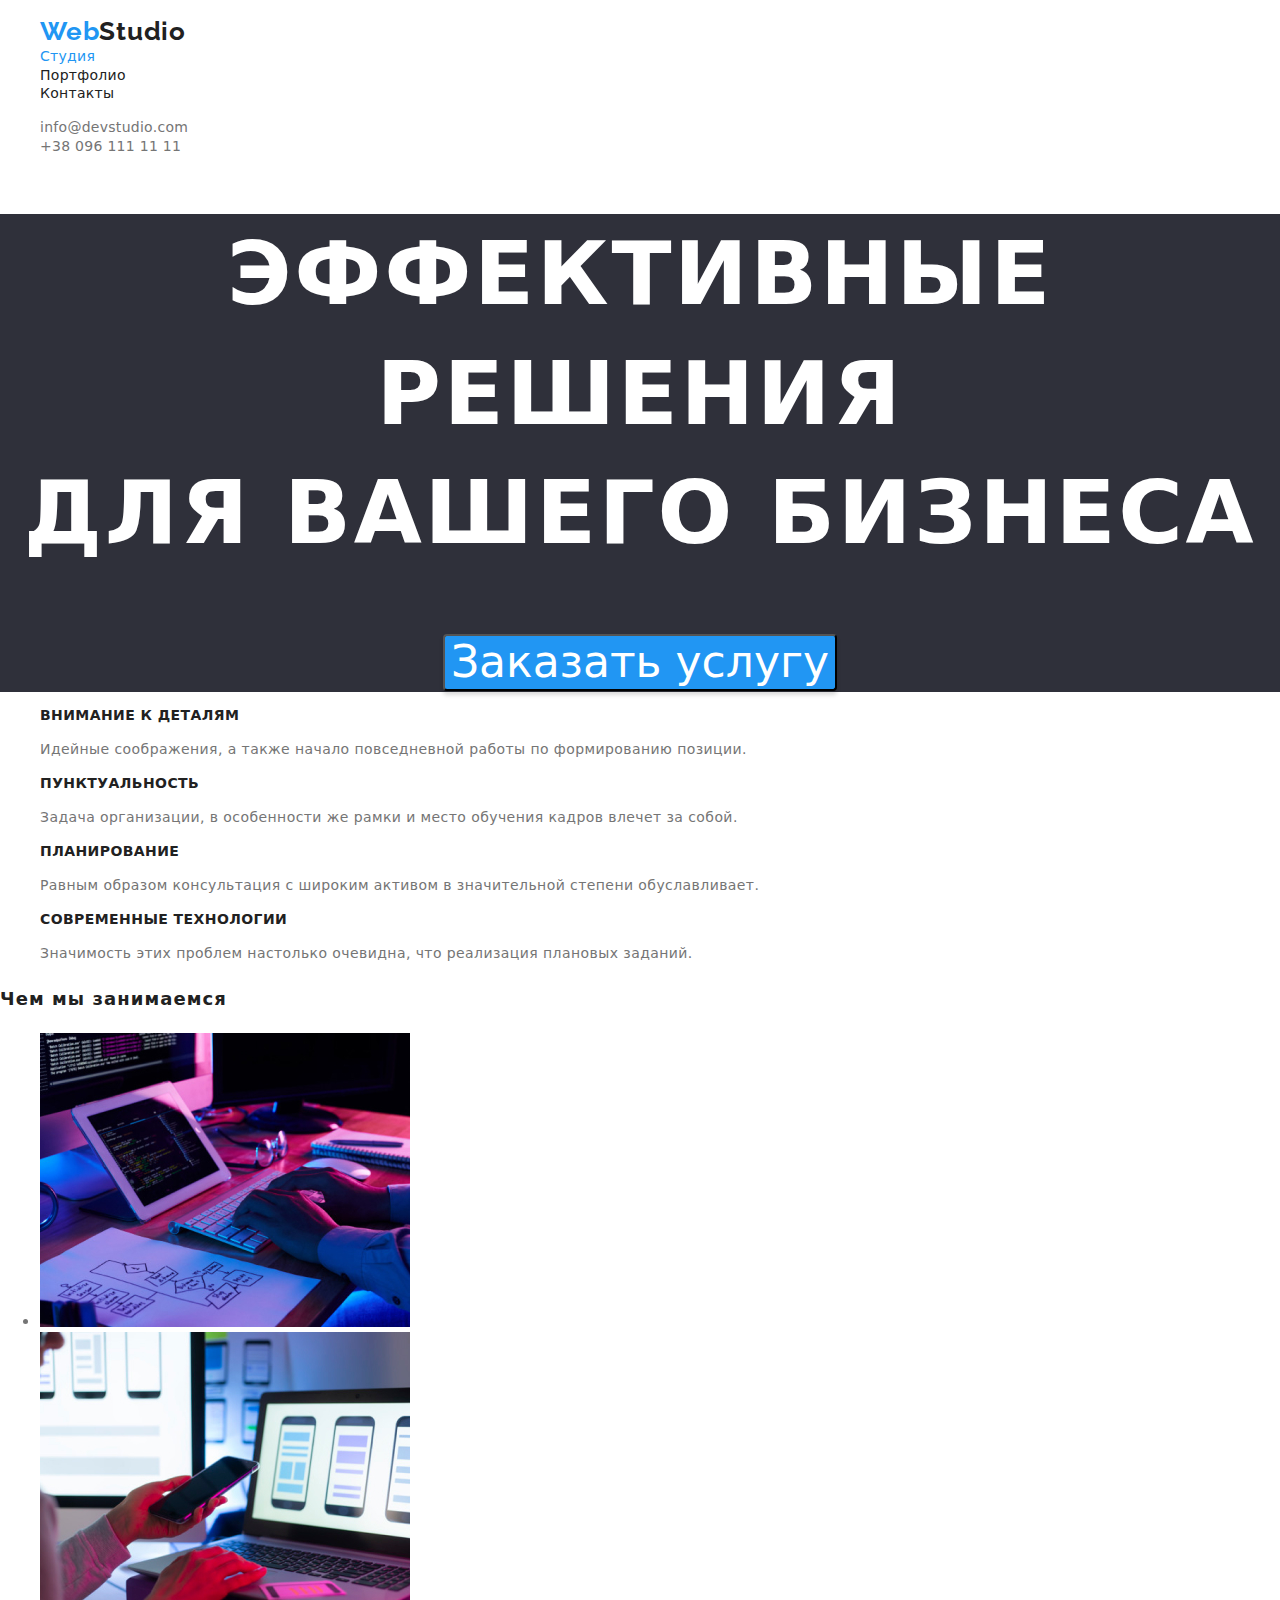
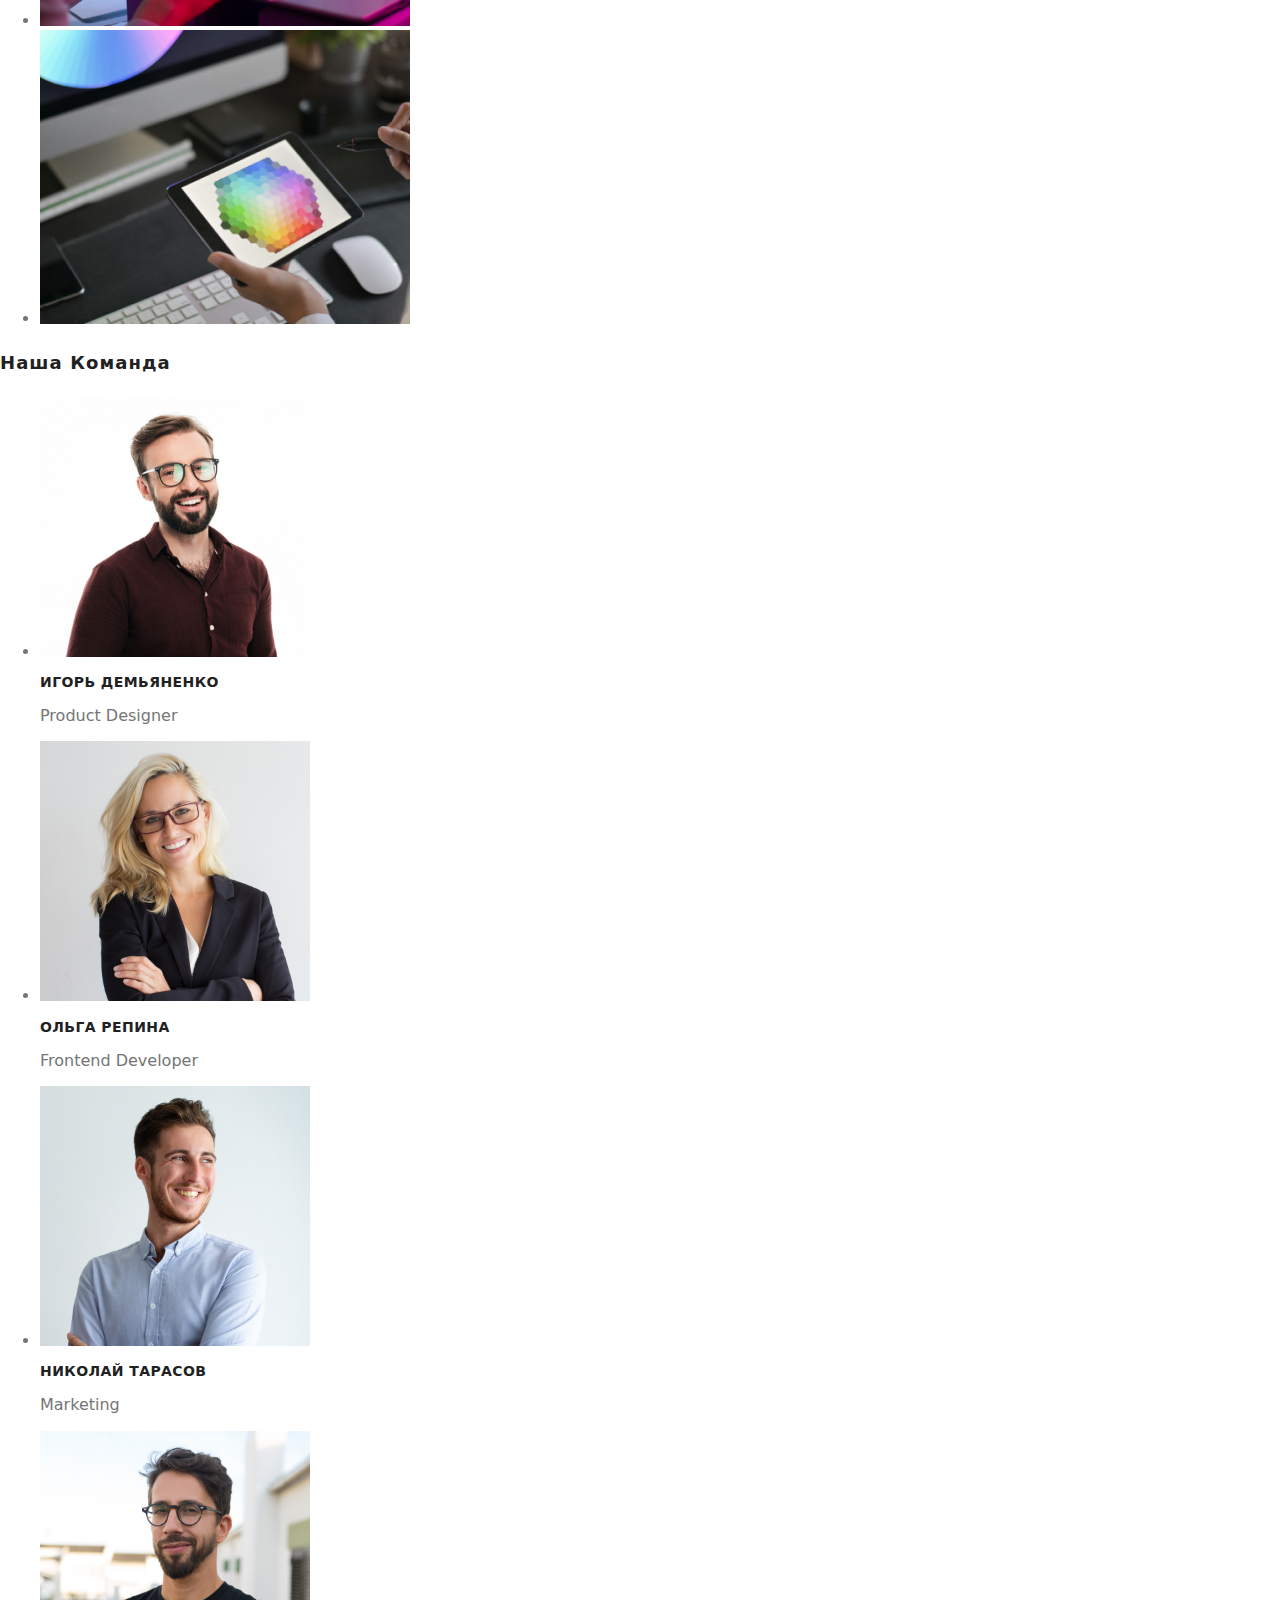
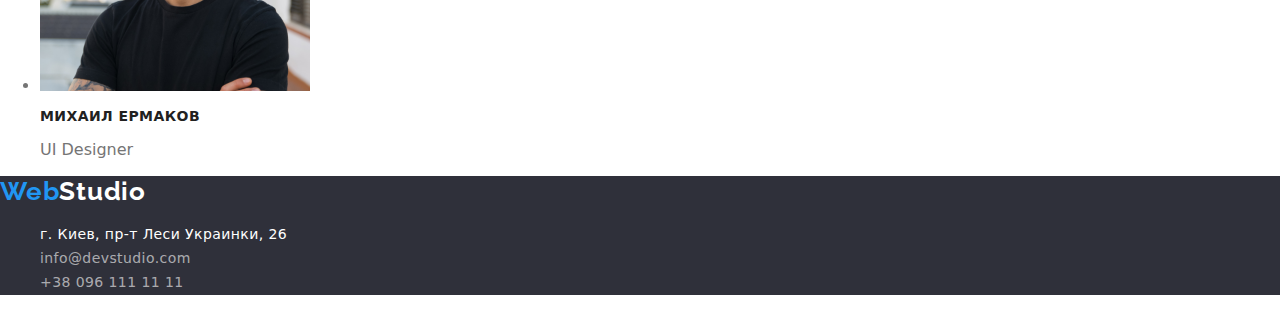
==== index.html @ c5b1d52f "комит" ====
<!DOCTYPE html>
<html lang="ru">
<head>
    <meta charset="UTF-8">
    <meta http-equiv="X-UA-Compatible" content="IE=edge">
    <meta name="viewport" content="width=device-width, initial-scale=1.0">
    <title>WebStudio</title>
    <link rel="stylesheet" href="link rel="preconnect href="https://fonts.gstatic.com">
<link href="https://fonts.googleapis.com/css2?family=Raleway:wght@700&family=Roboto:wght@400;500;700;900&display=swap" rel="stylesheet">
<link rel="stylesheet" href="https://cdnjs.cloudflare.com/ajax/libs/modern-normalize/1.0.0/modern-normalize.min.css">

<link rel="stylesheet" href="./css/styles.css">
</head>
  <body>
  <!-- Шапка -->
    <header>
      <nav>
          <ul class="list">
              <li> <a class="logo" href="./index.html"><span class="logo-web">Web</span>Studio</a> </li>
              <li> <a class="active-page" href="">Студия</a> </li>
              <li> <a class="header-links" href="./portfolio.html">Портфолио</a> </li>
              <li> <a class="header-links" href="">Контакты</a> </li>
          </ul>
      </nav>

      <ul class="list">
          <li><a class="header-mailtel" href="mailto:info@devstudio.com">info@devstudio.com</a></li>
          <li><a class="header-mailtel" href="tel:+380961111111">+38 096 111 11 11</a></li>
      </ul>
    </header>
    
    <main>
      <section class="hero">
        <h1>Эффективные решения<br> для вашего бизнеса</h1>
        <button class="btn" type="button">Заказать услугу</button>
      </section>
        
      <!-- Наши сильные стороны  -->
      <section class="main-content">
        <h2 class="visually-hidden">Наши сильные стороны</h2>
        <ul class="list">
            <li> <h3>Внимание к деталям</h3> 
            <li> <p class="text">Идейные соображения, а также начало повседневной работы по формированию позиции.</p></li>
            <li> <h3>Пунктуальность</h3> <p class="text">Задача организации, в особенности же рамки и место обучения кадров влечет за собой.</p> </li>
            <li> <h3>Планирование</h3> <p class="text">Равным образом консультация с широким активом в значительной степени обуславливает.</p> </li>
            <li> <h3>Современные технологии</h3> <p class="text">Значимость этих проблем настолько очевидна, что реализация плановых заданий.</p> </li>
        </ul>
      </section>
     <!--Our business section-->
     <section>
      <h2>Чем мы занимаемся</h2>
      <ul>
         <li><img src="img.jpg"alt="Набор текста на клавиатуре" width="370"></li>
         <li> <img src="img..jpg"alt="Информация на смартфоне" width="370"></li>
         <li> <img src="img....jpg"alt="Изображение на планшете" width="370"></li>
      </ul>

     </section>
     <!--Team section-->
     <section>
         <h2>Наша Команда</h2>
         <ul>
         <li>
          <img src="img.Демьяненко.jpg" alt="man" width="270">
           <h3>Игорь Демьяненко</h3>
           <p>Product Designer</p>
         </li>
         <li>
          <img src="img.Репина.jpg" alt="woman" width="270">
         <h3>Ольга Репина</h3>
         <p>Frontend Developer</p>
         </li>
         <li>
         <img src="img.Тарасов.jpg" alt="man" width="270">
         <h3>Николай Тарасов</h3>
         <p>Marketing</p>
         </li>
         <li>
         <img src="img.Ермаков.jpg" alt="man" width="270">
         <h3>Михаил Ермаков</h3>
         <p>UI Designer</p>
         </li>
         </ul>
     </section>
    </main>
        <!-- Футер -->
        <footer>
         <a class="logo-revers" href="./index.html"><span class="logo-web">Web</span>Studio</a>
         <address>
           <ul class="list">
             <li><a class="adress" target="_blank" href="https://goo.gl/maps/DfeSUj1z1ApNC3bA6" rel="noopener; noreferrer">г. Киев, пр-т Леси Украинки, 26</a></li>
             <li><a class="footer-mailtel" href="mailto:info@devstudio.com">info@devstudio.com</a></li>
             <li><a class="footer-mailtel" href="tel:+380961111111">+38 096 111 11 11</a></li>
           </ul>
         </address>
       </footer>
     </body>
   </html>
---- css/styles.css ----
/* Общие */
:root {
    --brandcolor: #2196f3;
    --main-text-color: #757575;
    }
    
    
    
    
    body {
      color: #757575;
      color: var(--main-text-color);
    }
    
    a {
      text-decoration: none;
    }
    
    a:hover,
    a:target {
      color: #2196f3;
      color: var(--brandcolor);
    }
    
    
    
    button:hover,
    button:target {
      color: #ffffff;
      background-color: #2196f3;
    }
    
    .center {
      font-weight: bold;
      font-size: 36px;
      line-height: 1.17;
      text-align: center;
      letter-spacing: 0.03em;
      color: #212121;
      background-color: var(--brandcolor);
    }
    
    h2 {
      font-weight: bold;
      font-size: 18px;
      line-height: 2;
      letter-spacing: 0.06em;
      color: #212121;
    }
    h3 {
      font-weight: bold;
      font-size: 14px;
      line-height: 1.14;
      letter-spacing: 0.03em;
      text-transform: uppercase;
      color: #212121;
    }
    h4 {
      font-weight: 500;
      font-size: 16px;
      line-height: 1.19;
      text-align: center;
      letter-spacing: 0.03em;
      color: #212121;
    }
    h5 {
      font-weight: bold;
      font-size: 18px;
      line-height: 2;
      letter-spacing: 0.06em;
    }
    
    address{
      font-style:normal
    }
    
    footer {
      background: #2f303a;
    }
    
    /* Основной текст */
    .text {
      font-size: 14px;
      line-height: 1.71;
      letter-spacing: 0.03em;
    }
    /* Логотип */
    .logo {
      font-family: Raleway;
      font-weight: bold;
      font-size: 26px;
      line-height: 1.2;
      letter-spacing: 0.03em;
      color: #212121;
    }
    .logo-web {
      font-family: Raleway;
      font-weight: bold;
      font-size: 26px;
      line-height: 1.2;
      letter-spacing: 0.03em;
      color: #2196f3;
      color: var(--brandcolor);
    }
    
    .header-links {
      font-weight: 500;
      font-size: 14px;
      line-height: 1.14;
      letter-spacing: 0.02em;
      color: #212121;
    }
    .header-mailtel {
    font-weight: 500;
    font-size: 14px;
    line-height: 1.14;
    letter-spacing: 0.02em;
    color: #757575;
    }
    /* Список */
    .list {
      list-style: none;
    }
    
    /* Герой */
    .hero {
      font-weight: 900;
      font-size: 44px;
      line-height: 1.37;
      text-align: center;
      letter-spacing: 0.06em;
      text-transform: uppercase;
      color: #ffffff;
      background: #2f303a;
    font-weight: 900;
    font-size: 44px;
    line-height: 1.36;
    text-align: center;
    letter-spacing: 0.06em;
    text-transform: uppercase;
    color: #FFFFFF;
    background: #2F303A;;
    }
    
    /* .main-content {
      background-color: #e5e5e5;
    } */
    
    .btn {
      color: #ffffff;
      background: #2196f3;
      box-shadow: 0px 4px 4px rgba(0, 0, 0, 0.15);
      border-radius: 4px;
      cursor: pointer
     }
    
    .btn2 {
      font-weight: 500;
      font-size: 16px;
      line-height: 1.62;
      text-align: center;
      letter-spacing: 0.03em;
      color: #212121;
      background: #f5f4fa;
      border-radius: 4px;
      cursor: pointer
    }
    
    
    .visually-hidden {
      position: absolute !important;
      clip: rect(1px 1px 1px 1px);
      clip: rect(1px, 1px, 1px, 1px);
      padding: 0 !important;
      border: 0 !important;
      height: 1px !important;
      width: 1px !important;
      overflow: hidden;
    }
    /* Наша команда */
    .team-discrip {
      font-size: 16px;
      line-height: 1.19;
      text-align: center;
      letter-spacing: 0.03em;
    }
    .team {
      background: #f5f4fa;
    }
    
    /* Footer */
    
    footer {
      background: #2f303a;
    }
    
    .logo-revers {
      font-family: Raleway;
      font-weight: bold;
      font-size: 26px;
      line-height: 1.2;
      letter-spacing: 0.03em;
      color: #ffffff;
    }
    .adress {
      font-size: 14px;
      line-height: 1.71;
      letter-spacing: 0.03em;
      color: #ffffff;
    }
    .footer-mailtel {
      font-size: 14px;
      line-height: 1.71;
      letter-spacing: 0.03em;
      color: rgba(255, 255, 255, 0.6);
    }
    .our-work {
    font-weight: bold;
    font-size: 18px;
    line-height: 2;
    letter-spacing: 0.06em;
    color: #212121;
    }
    
    .active-page {
      font-weight: 500;
      font-size: 14px;
      line-height: 1.14;
      letter-spacing: 0.02em;
      color: var(--brandcolor);
    }
    
    .center {
      font-weight: bold;
      font-size: 36px;
      line-height: 1.17;
      text-align: center;
      letter-spacing: 0.03em;
      color: #212121;
    }
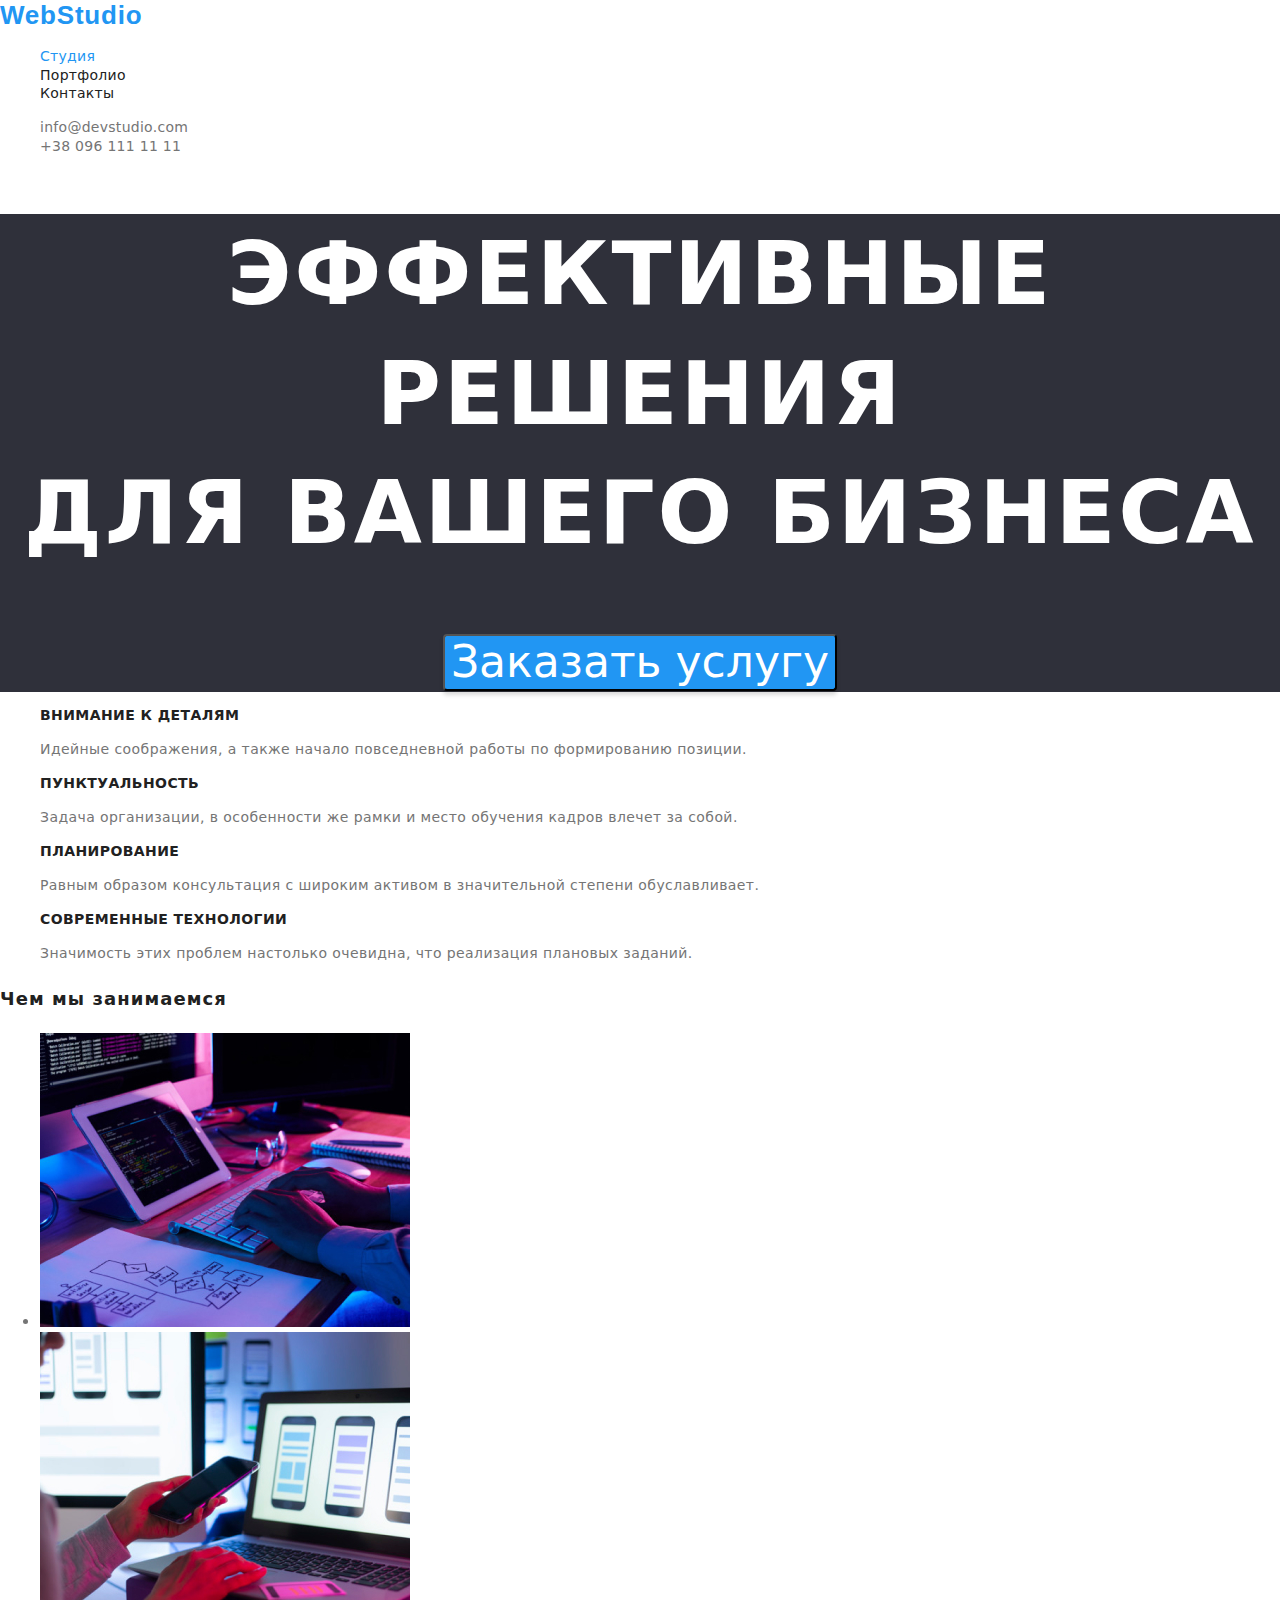
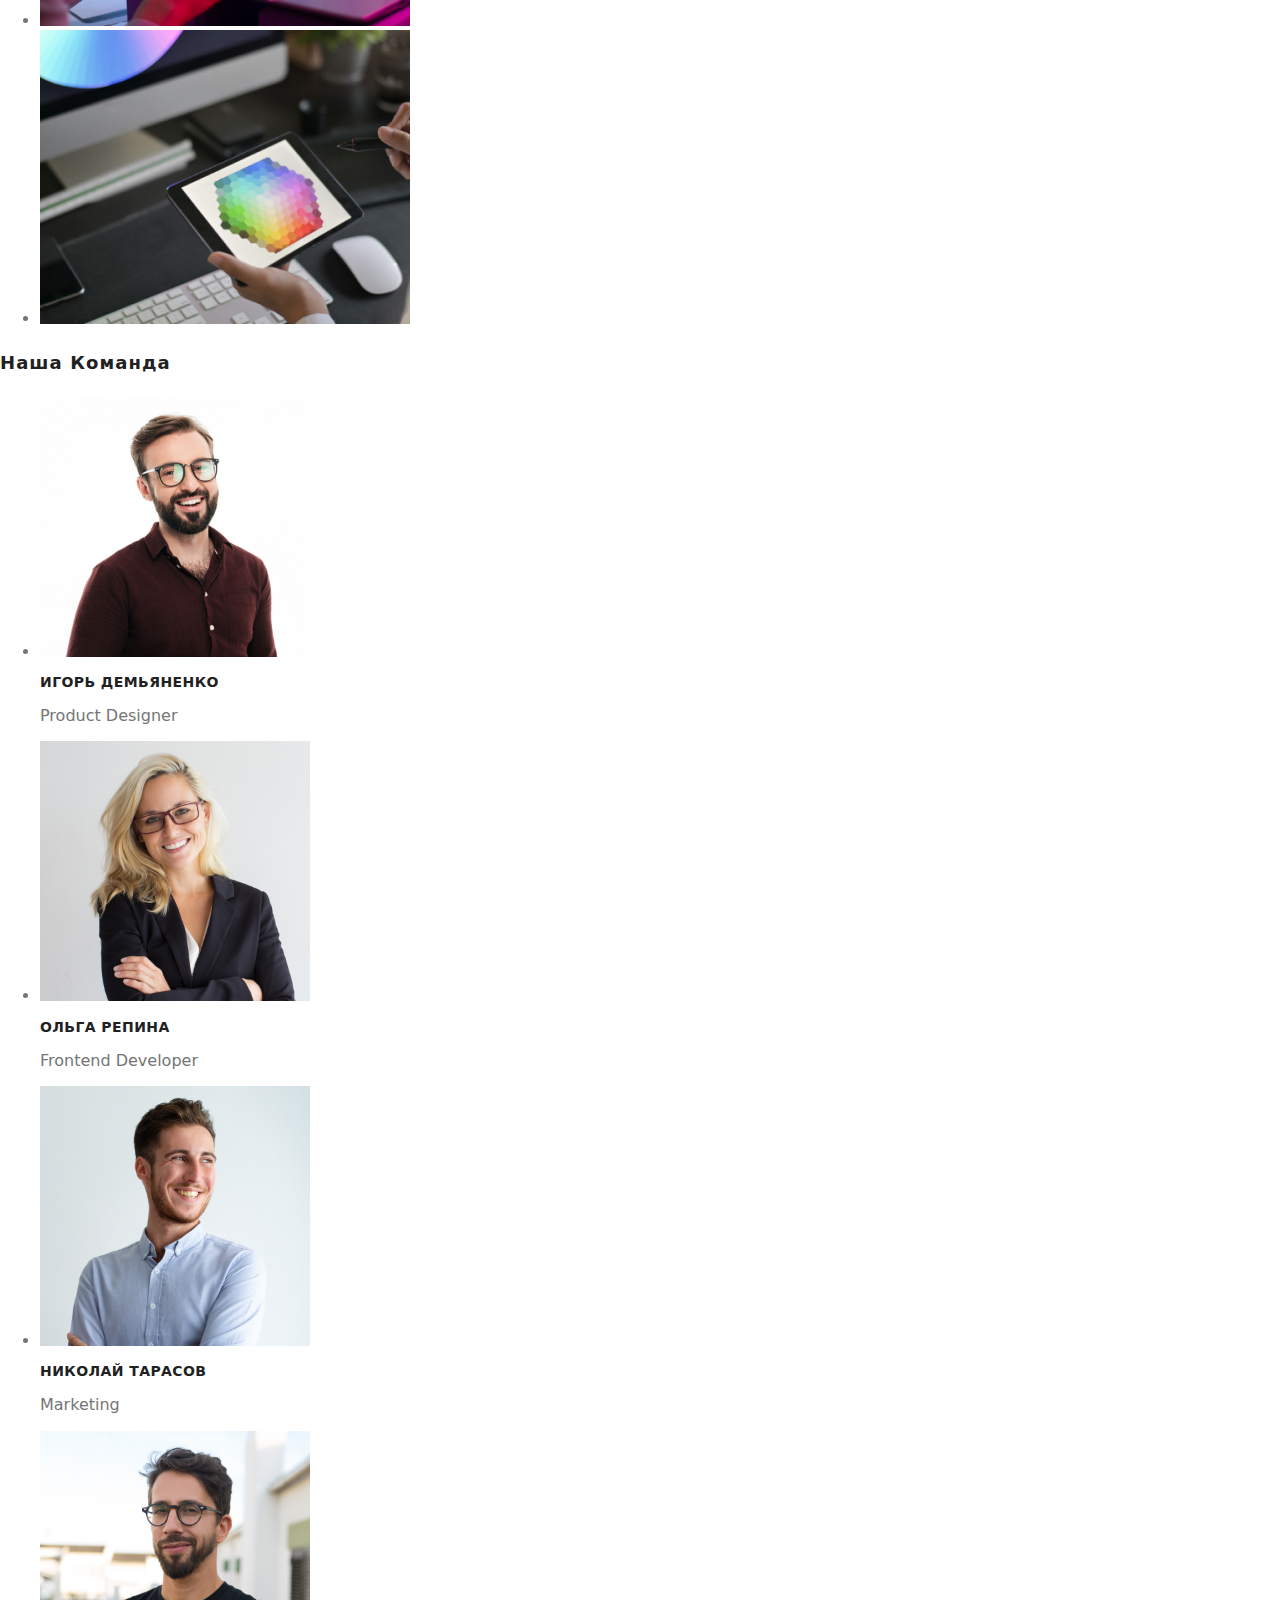
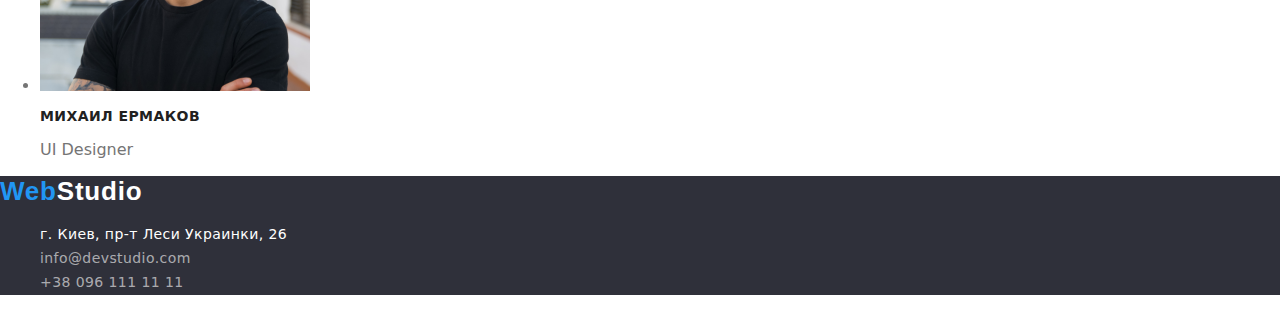
==== commit ddcec8af: "меняем шрифты" ====
--- a/index.html
+++ b/index.html
@@ -14,9 +14,9 @@
   <body>
   <!-- Шапка -->
     <header>
+    <a class="logo" href="./index.html"><span class="logo-web">Web</span>Studio</a>
       <nav>
           <ul class="list">
-              <li> <a class="logo" href="./index.html"><span class="logo-web">Web</span>Studio</a> </li>
               <li> <a class="active-page" href="">Студия</a> </li>
               <li> <a class="header-links" href="./portfolio.html">Портфолио</a> </li>
               <li> <a class="header-links" href="">Контакты</a> </li>
@@ -50,9 +50,9 @@
      <section>
       <h2>Чем мы занимаемся</h2>
       <ul>
-         <li><img src="img.jpg"alt="Набор текста на клавиатуре" width="370"></li>
-         <li> <img src="img..jpg"alt="Информация на смартфоне" width="370"></li>
-         <li> <img src="img....jpg"alt="Изображение на планшете" width="370"></li>
+         <li><img src="img1.jpg"alt="Набор текста на клавиатуре" width="370"></li>
+         <li> <img src="img2.jpg"alt="Информация на смартфоне" width="370"></li>
+         <li> <img src="img3.jpg"alt="Изображение на планшете" width="370"></li>
       </ul>
 
      </section>
@@ -61,22 +61,22 @@
          <h2>Наша Команда</h2>
          <ul>
          <li>
-          <img src="img.Демьяненко.jpg" alt="man" width="270">
+          <img src="imgDemianenko.jpg" alt="man" width="270">
            <h3>Игорь Демьяненко</h3>
            <p>Product Designer</p>
          </li>
          <li>
-          <img src="img.Репина.jpg" alt="woman" width="270">
+          <img src="imgRepina.jpg" alt="woman" width="270">
          <h3>Ольга Репина</h3>
          <p>Frontend Developer</p>
          </li>
          <li>
-         <img src="img.Тарасов.jpg" alt="man" width="270">
+         <img src="imgTarasov.jpg" alt="man" width="270">
          <h3>Николай Тарасов</h3>
          <p>Marketing</p>
          </li>
          <li>
-         <img src="img.Ермаков.jpg" alt="man" width="270">
+         <img src="imgErmakov.jpg" alt="man" width="270">
          <h3>Михаил Ермаков</h3>
          <p>UI Designer</p>
          </li>
--- a/css/styles.css
+++ b/css/styles.css
@@ -86,7 +86,7 @@
     }
     /* Логотип */
     .logo {
-      font-family: Raleway;
+      font-family: sans-serif;
       font-weight: bold;
       font-size: 26px;
       line-height: 1.2;
@@ -94,7 +94,7 @@
       color: #212121;
     }
     .logo-web {
-      font-family: Raleway;
+      font-family: sans-serif;
       font-weight: bold;
       font-size: 26px;
       line-height: 1.2;
@@ -195,7 +195,7 @@
     }
     
     .logo-revers {
-      font-family: Raleway;
+      font-family: sans-serif;
       font-weight: bold;
       font-size: 26px;
       line-height: 1.2;
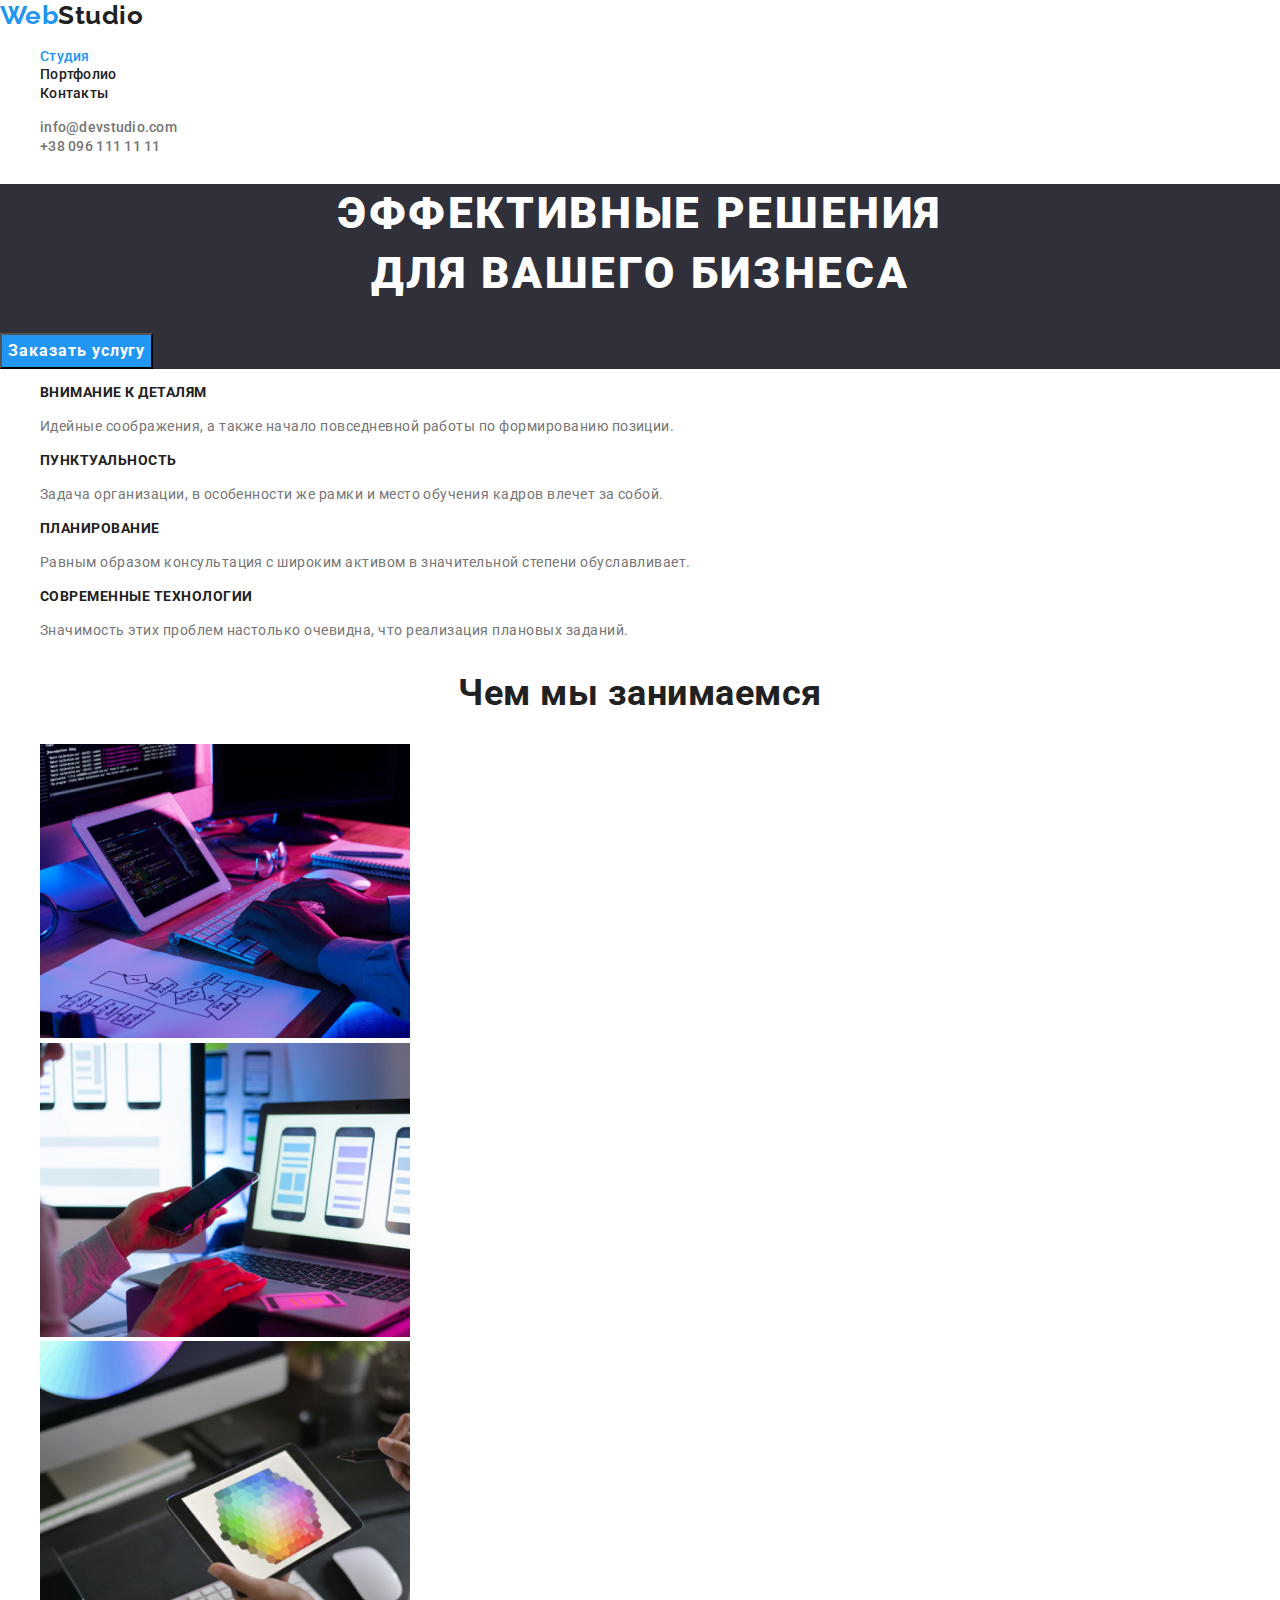
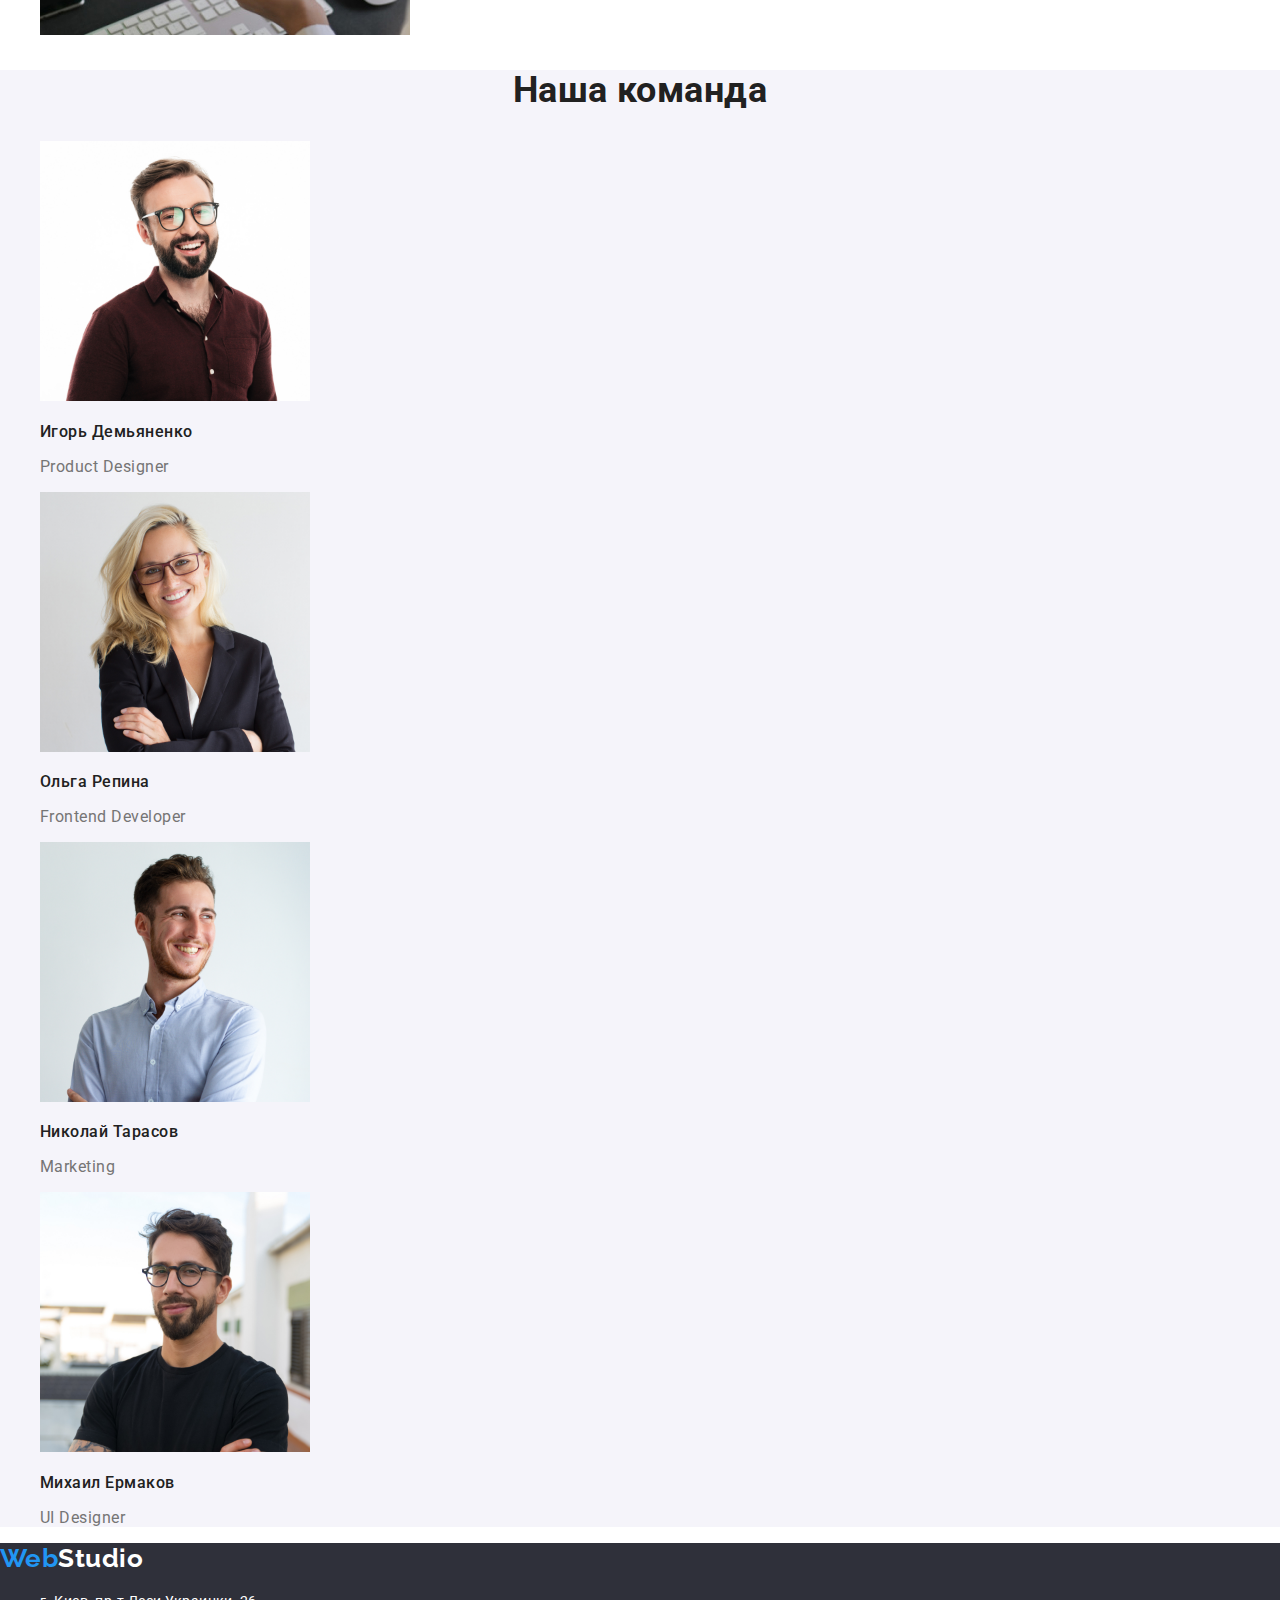
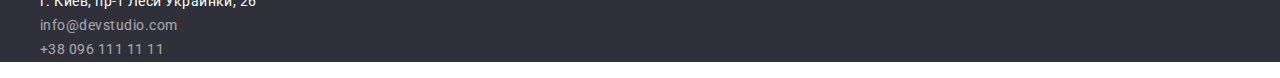
==== commit 1cc19f9e: "комитим" ====
--- a/index.html
+++ b/index.html
@@ -3,96 +3,105 @@
 <head>
     <meta charset="UTF-8">
     <meta http-equiv="X-UA-Compatible" content="IE=edge">
-    <meta name="viewport" content="width=device-width, initial-scale=1.0">
-    <title>WebStudio</title>
-    <link rel="stylesheet" href="link rel="preconnect href="https://fonts.gstatic.com">
-<link href="https://fonts.googleapis.com/css2?family=Raleway:wght@700&family=Roboto:wght@400;500;700;900&display=swap" rel="stylesheet">
-<link rel="stylesheet" href="https://cdnjs.cloudflare.com/ajax/libs/modern-normalize/1.0.0/modern-normalize.min.css">
+    <meta name="viewport" content="width=, initial-scale=1.0">
+    <title>goit-markup-hw-02</title>
+    <link rel="preconnect" href="https://fonts.gstatic.com">
+    <link href="https://fonts.googleapis.com/css2?family=Raleway:wght@700&family=Roboto:wght@400;500;700;900&display=swap" rel="stylesheet" />
+    <link href="https://cdnjs.cloudflare.com/ajax/libs/modern-normalize/1.0.0/modern-normalize.min.css" rel="stylesheet" /> 
+    <link href="./css1work/styles.css" rel="stylesheet" />
+</head>
 
-<link rel="stylesheet" href="./css/styles.css">
-</head>
-  <body>
-  <!-- Шапка -->
+<body>
+<!--Header of page-->
     <header>
-    <a class="logo" href="./index.html"><span class="logo-web">Web</span>Studio</a>
-      <nav>
-          <ul class="list">
-              <li> <a class="active-page" href="">Студия</a> </li>
-              <li> <a class="header-links" href="./portfolio.html">Портфолио</a> </li>
-              <li> <a class="header-links" href="">Контакты</a> </li>
-          </ul>
-      </nav>
-
-      <ul class="list">
-          <li><a class="header-mailtel" href="mailto:info@devstudio.com">info@devstudio.com</a></li>
-          <li><a class="header-mailtel" href="tel:+380961111111">+38 096 111 11 11</a></li>
-      </ul>
+        <a class="logo link" href="./index.html"><span class="logo-accent">Web</span>Studio</a>
+        <nav>
+            <ul class="list">
+                <li><a class="nav-list-item link current" href="./index.html">Студия</a></li>
+                <li><a class="nav-list-item link" href="./portfolio.html">Портфолио</a></li>
+                <li><a class="nav-list-item link" href="">Контакты</a></li>
+            </ul>
+        </nav>
+        <ul class="list">
+            <li><a class="up-contacts-list-item link" href="mailto:info@devstudio.com">info@devstudio.com</a></li>
+            <li><a class="up-contacts-list-item link" href="tel:+380961111111">+38 096 111 11 11</a></li>
+        </ul>
     </header>
-    
+    <!--Main content-->
     <main>
-      <section class="hero">
-        <h1>Эффективные решения<br> для вашего бизнеса</h1>
-        <button class="btn" type="button">Заказать услугу</button>
-      </section>
-        
-      <!-- Наши сильные стороны  -->
-      <section class="main-content">
-        <h2 class="visually-hidden">Наши сильные стороны</h2>
-        <ul class="list">
-            <li> <h3>Внимание к деталям</h3> 
-            <li> <p class="text">Идейные соображения, а также начало повседневной работы по формированию позиции.</p></li>
-            <li> <h3>Пунктуальность</h3> <p class="text">Задача организации, в особенности же рамки и место обучения кадров влечет за собой.</p> </li>
-            <li> <h3>Планирование</h3> <p class="text">Равным образом консультация с широким активом в значительной степени обуславливает.</p> </li>
-            <li> <h3>Современные технологии</h3> <p class="text">Значимость этих проблем настолько очевидна, что реализация плановых заданий.</p> </li>
-        </ul>
-      </section>
-     <!--Our business section-->
-     <section>
-      <h2>Чем мы занимаемся</h2>
-      <ul>
-         <li><img src="img1.jpg"alt="Набор текста на клавиатуре" width="370"></li>
-         <li> <img src="img2.jpg"alt="Информация на смартфоне" width="370"></li>
-         <li> <img src="img3.jpg"alt="Изображение на планшете" width="370"></li>
-      </ul>
-
-     </section>
-     <!--Team section-->
-     <section>
-         <h2>Наша Команда</h2>
-         <ul>
-         <li>
-          <img src="imgDemianenko.jpg" alt="man" width="270">
-           <h3>Игорь Демьяненко</h3>
-           <p>Product Designer</p>
-         </li>
-         <li>
-          <img src="imgRepina.jpg" alt="woman" width="270">
-         <h3>Ольга Репина</h3>
-         <p>Frontend Developer</p>
-         </li>
-         <li>
-         <img src="imgTarasov.jpg" alt="man" width="270">
-         <h3>Николай Тарасов</h3>
-         <p>Marketing</p>
-         </li>
-         <li>
-         <img src="imgErmakov.jpg" alt="man" width="270">
-         <h3>Михаил Ермаков</h3>
-         <p>UI Designer</p>
-         </li>
-         </ul>
-     </section>
+        <!--Main section-->
+        <section class="main-section">
+            <h1 class="main-title">Эффективные решения<br> для вашего бизнеса</h1>
+            <button class="main-section-btn"  type="button">Заказать услугу</button>
+        </section>
+        <!--Features section-->
+        <section class="features-section">
+            <h2 class="visually-hidden">Особенности</h2>
+                <ul class="list">
+                    <li>
+                        <h3 class="features-title">Внимание к деталям</h3>
+                        <p class="features-title-dscr">Идейные соображения, а также начало повседневной работы по формированию позиции.</p>
+                    </li>
+                    <li>
+                        <h3 class="features-title">Пунктуальность</h3>
+                        <p class="features-title-dscr">Задача организации, в особенности же рамки и место обучения кадров влечет за собой.</p>
+                    </li>
+                    <li>
+                        <h3 class="features-title">Планирование</h3>
+                        <p class="features-title-dscr">Равным образом консультация с широким активом в значительной степени обуславливает.</p>
+                    </li>
+                    <li>
+                        <h3 class="features-title">Современные технологии</h3>
+                        <p class="features-title-dscr">Значимость этих проблем настолько очевидна, что реализация плановых заданий.</p>
+                    </li>
+                </ul>
+        </section>
+        <!--Occupations section-->
+        <section class="occupations-section">
+            <h2 class="secondary-title">Чем мы занимаемся</h2>
+                <ul class="list">
+                    <li><img src="./img/img1.jpg" alt="Пишем код" width="370" height="294" /></li>
+                    <li><img src="./img/img2..jpg" alt="Делаем адаптивные сайты" width="370" height="294" /></li>
+                    <li><img src="./img/img3..jpg" alt="Делаем дизайн сайтов" width="370" height="294" /></li>
+                </ul>
+        </section>
+        <!--Our team section-->
+        <section class="team-section">
+            <h2 class="secondary-title">Наша команда</h2>
+                <ul class="list">
+                    <li>
+                        <img src="./img/imgDemianenko.jpg" alt="Игорь Демьяненко" width="270" height="260" />
+                        <h3 class="team-person">Игорь Демьяненко</h3>
+                        <p class="team-person-role">Product Designer</p>
+                    </li>
+                    <li>
+                        <img src="./img/imgRepina.jpg" alt="Ольга Репина" width="270" height="260" />
+                        <h3 class="team-person">Ольга Репина</h3>
+                        <p class="team-person-role">Frontend Developer</p>
+                    </li>
+                    <li>
+                        <img src="./img/imgTarasov.jpg" alt="Николай Тарасов" width="270" height="260" />
+                        <h3 class="team-person">Николай Тарасов</h3>
+                        <p class="team-person-role">Marketing</p>
+                    </li>
+                    <li>
+                        <img src="./img/imgErmakov.jpg" alt="Михаил Ермаков" width="270" height="260" />
+                        <h3 class="team-person">Михаил Ермаков</h3>
+                        <p class="team-person-role">UI Designer</p>
+                    </li>
+                </ul>
+        </section>
     </main>
-        <!-- Футер -->
-        <footer>
-         <a class="logo-revers" href="./index.html"><span class="logo-web">Web</span>Studio</a>
-         <address>
-           <ul class="list">
-             <li><a class="adress" target="_blank" href="https://goo.gl/maps/DfeSUj1z1ApNC3bA6" rel="noopener; noreferrer">г. Киев, пр-т Леси Украинки, 26</a></li>
-             <li><a class="footer-mailtel" href="mailto:info@devstudio.com">info@devstudio.com</a></li>
-             <li><a class="footer-mailtel" href="tel:+380961111111">+38 096 111 11 11</a></li>
-           </ul>
-         </address>
-       </footer>
-     </body>
-   </html>+    <!--Footer-->
+    <footer class="footer-section">
+        <a class="logo link logo-down-color" href="./index.html"><span class="logo-accent">Web</span>Studio</a>
+            <address class="address">
+                <ul class="list">
+                    <li><a class="down-contacts-list-item link" href="https://goo.gl/maps/1cNyrUN5Ciwygz4w9" target="_blank" rel="noopener noreferrer">г. Киев, пр-т Леси Украинки, 26</a></li>
+                    <li><a class="down-contacts-list-item contacts-alfa link" href="mailto:info@devstudio.com">info@devstudio.com</a></li>
+                    <li><a class="down-contacts-list-item contacts-alfa link" href="tel:+380961111111">+38 096 111 11 11</a></li>
+                </ul>
+            </address>
+    </footer>
+</body>
+</html>--- a/css1work/styles.css
+++ b/css1work/styles.css
@@ -0,0 +1,181 @@
+:root {
+  --primary-font: "Roboto", sans-serif;
+  --logo-font: "Raleway", sans-serif;
+  --main-bcg-color: #ffffff;
+  --team-section-bcg-color: #f5f4fa;
+  --hero-footer-bcg-color: #2f303a;
+  --accent-logo-hover-color: #2196f3;
+  --main-text-color: #757575;
+  --headers-nav-color: #212121;
+  --hero-footer-text-color: #ffffff;
+  --actbtn-color: #ffffff;
+  --noactbtn-color: #212121;
+  --actbtn-bcg: #2196f3;
+  --noactbtn-bgd: #f5f4fa;
+  --alfa-color: rgba(255, 255, 255, 0.6);
+}
+
+body {
+  font-family: var(--primary-font);
+  letter-spacing: 0.03em;
+  background-color: var(--main-bcg-color);
+  color: var(--main-text-color);
+}
+
+.link {
+  text-decoration: none;
+}
+
+.list {
+  list-style: none;
+}
+.address {
+  font-style: inherit;
+}
+
+/*HIDDEN TITLES*/
+.visually-hidden {
+  position: absolute !important;
+  clip: rect(1px 1px 1px 1px);
+  clip: rect(1px, 1px, 1px, 1px);
+  padding: 0 !important;
+  border: 0 !important;
+  height: 1px !important;
+  width: 1px !important;
+  overflow: hidden;
+}
+/*HOVER+FOCUS*/
+.nav-list-item:hover,
+.nav-list-item:focus,
+.up-contacts-list-item:hover,
+.up-contacts-list-item:focus,
+.down-contacts-list-item:hover,
+.down-contacts-list-item:focus {
+  color: var(--accent-logo-hover-color);
+}
+.list .current {
+  color: var(--accent-logo-hover-color);
+}
+/*HEADER*/
+.logo {
+  font-family: var(--logo-font);
+  font-weight: 700;
+  font-size: 26px;
+  line-height: 1.19;
+  color: var(--headers-nav-color);
+}
+.logo-accent {
+  color: var(--accent-logo-hover-color);
+}
+.nav-list-item {
+  font-weight: 500;
+  font-size: 14px;
+  line-height: 1.14;
+  letter-spacing: 0.02em;
+  color: var(--headers-nav-color);
+}
+.up-contacts-list-item {
+  font-weight: 500;
+  font-size: 14px;
+  line-height: 1.14;
+  letter-spacing: 0.02em;
+  color: inherit;
+}
+/*MAIN SECTION*/
+.main-section {
+  background-color: var(--hero-footer-bcg-color);
+}
+.main-title {
+  font-weight: 900;
+  font-size: 44px;
+  line-height: 1.36;
+  text-align: center;
+  letter-spacing: 0.06em;
+  text-transform: uppercase;
+  color: var(--hero-footer-text-color);
+}
+.main-section-btn {
+  font-weight: 700;
+  font-size: 16px;
+  line-height: 1.87;
+  letter-spacing: 0.06em;
+  color: var(--actbtn-color);
+  cursor: pointer;
+  background-color: var(--actbtn-bcg);
+}
+/*FEATURES*/
+.features-title {
+  font-weight: 700;
+  font-size: 14px;
+  line-height: 1.14;
+  text-transform: uppercase;
+  color: var(--headers-nav-color);
+}
+.features-title-dscr {
+  font-size: 14px;
+  line-height: 1.71;
+}
+/*OCUPATIONS*/
+.secondary-title {
+  font-weight: 700;
+  font-size: 36px;
+  line-height: 1.16;
+  text-align: center;
+  color: var(--headers-nav-color);
+}
+/*TEAM SECTION*/
+.team-section {
+  background-color: var(--team-section-bcg-color);
+}
+.team-person {
+  font-weight: 500;
+  font-size: 16px;
+  line-height: 1.19;
+  color: var(--headers-nav-color);
+}
+.team-person-role {
+  font-size: 16px;
+  line-height: 1.19;
+}
+/*FOOTER*/
+.footer-section {
+  background-color: var(--hero-footer-bcg-color);
+}
+.down-contacts-list-item {
+  font-size: 14px;
+  line-height: 1.71;
+  color: var(--hero-footer-text-color);
+}
+.contacts-alfa {
+  color: var(--alfa-color);
+}
+.logo-down-color {
+  color: var(--hero-footer-text-color);
+}
+/*PAGE PORTFOLIO*/
+.portfolio-btn {
+  font-weight: 500;
+  font-size: 16px;
+  line-height: 1.62;
+  text-align: center;
+  background-color: var(--noactbtn-bgd);
+  color: var(--noactbtn-color);
+}
+.portfolio-btn:hover,
+.portfolio-btn:focus {
+  background-color: var(--actbtn-bcg);
+  color: var(--actbtn-color);
+  cursor: pointer;
+}
+.work-studio-title {
+  font-weight: 700;
+  font-size: 18px;
+  line-height: 2;
+  letter-spacing: 0.06em;
+  color: var(--headers-nav-color);
+}
+.work-studio-dscr {
+  font-size: 16px;
+  line-height: 1.87;
+  color: var(--main-text-color);
+}